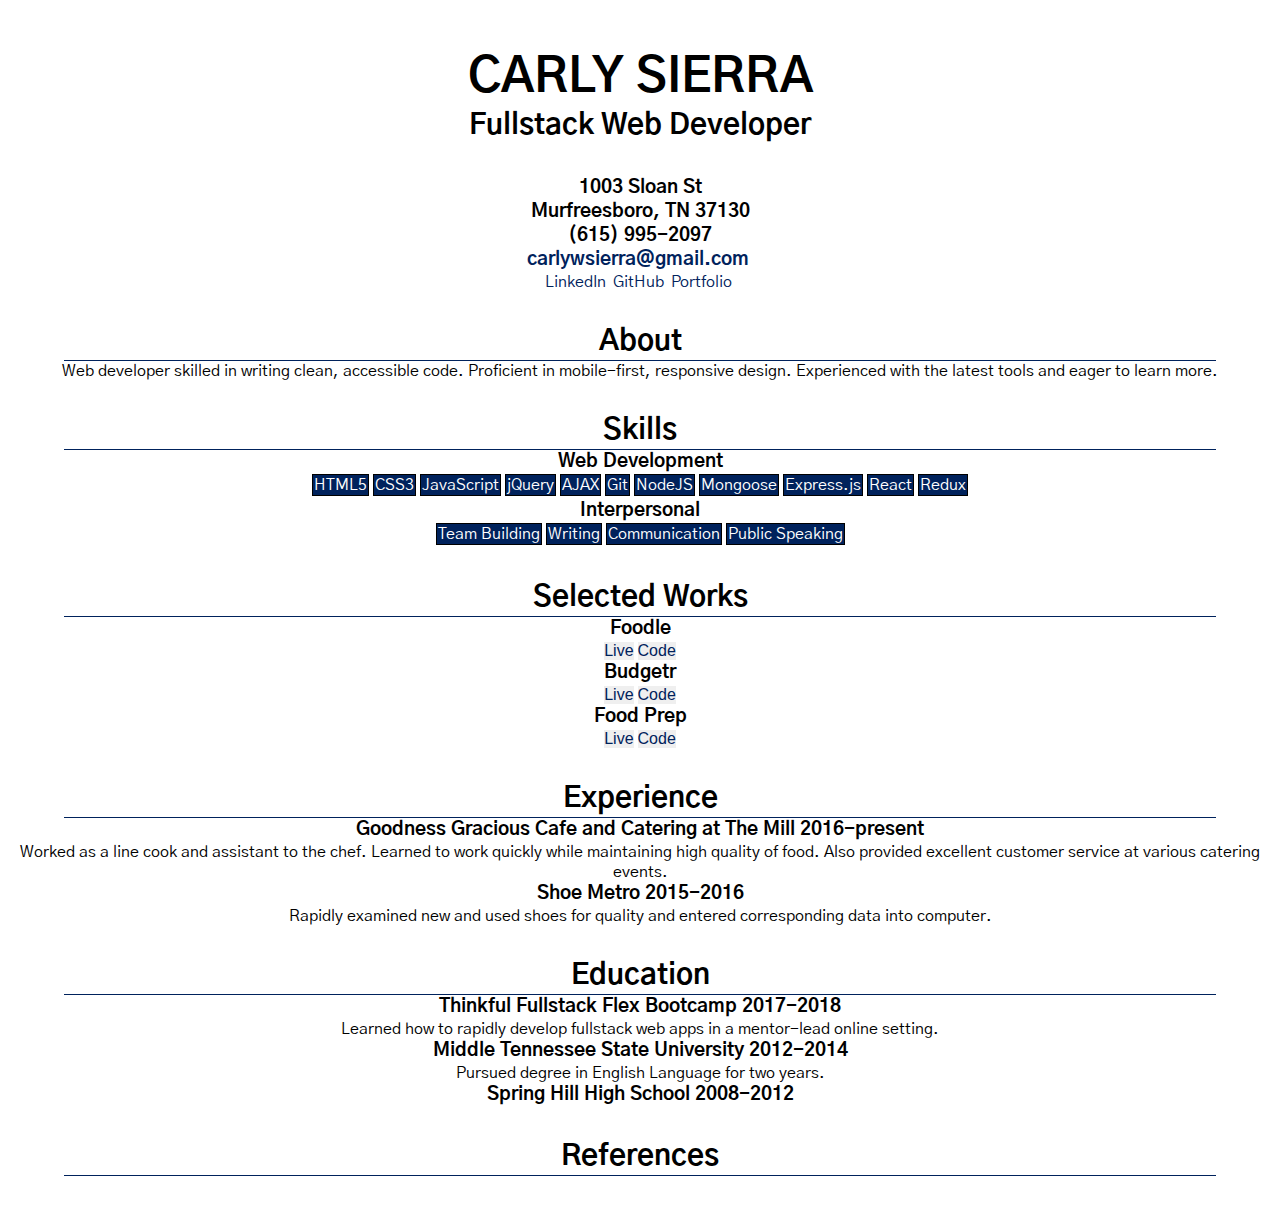
==== resume.html @ b2054bc3 "styles to resume" ====
<!DOCTYPE html>
<html lang="en" dir="ltr">
  <head>
    <meta charset="utf-8">
    <meta name="viewport" content="width=device-width, initial-scale=1">
    <link rel="stylesheet" href="stylesheets/resume.css">
    <link rel="shortcut icon" href="images/favicon-sun-o.ico">
    <link href="https://fonts.googleapis.com/css?family=Crimson+Text|Gothic+A1|Work+Sans" rel="stylesheet">
    <link rel="stylesheet" href="https://use.fontawesome.com/releases/v5.0.13/css/all.css" integrity="sha384-DNOHZ68U8hZfKXOrtjWvjxusGo9WQnrNx2sqG0tfsghAvtVlRW3tvkXWZh58N9jp" crossorigin="anonymous">
    <title>Carly Sierra</title>
  </head>
  <body>
    <header role="banner">
      <h1>CARLY SIERRA</h1>
      <h2>Fullstack Web Developer</h2>
    </header>
    <div class="contact">
      <h3>1003 Sloan St</h3>
      <h3>Murfreesboro, TN 37130</h3>
      <h3>(615) 995-2097</h3>
      <h3><a href="mailto:carlywsierra@gmail.com" target="_blank">carlywsierra@gmail.com</a></h3>
      <a href="https://www.linkedin.com/in/carly-sierra-366155150/"><i class="fab fa-linkedin fa-xs"></i> LinkedIn</a>
      <a href="https://github.com/csierra15"><i class="fab fa-github-square fa-xs"></i> GitHub</a>
      <a href="https://csierra15.github.io/portfolio/"><i class="fas fa-code fa-xs"></i> Portfolio</a>
    </div>
    <div class="about">
      <h2>About</h2>
      <hr>
      <p>
        Web developer skilled in writing clean, accessible code.
        Proficient in mobile-first, responsive design. Experienced with the latest tools
        and eager to learn more.
      </p>
    </div>

    <div class="skills">
      <h2>Skills</h2>
      <hr>
      <ul>
        <h3>Web Development</h3>
        <li>HTML5</li>
        <li>CSS3</li>
        <li>JavaScript</li>
        <li>jQuery</li>
        <li>AJAX</li>
        <li>Git</li>
        <li>NodeJS</li>
        <li>Mongoose</li>
        <li>Express.js</li>
        <li>React</li>
        <li>Redux</li>
        <h3>Interpersonal</h3>
        <li>Team Building</li>
        <li>Writing</li>
        <li>Communication</li>
        <li>Public Speaking</li>
      </ul>
    </div>

    <div class="projects">
      <h2>Selected Works</h2>
      <hr>
      <h3>Foodle</h3>
      <div class="buttons">
        <button><a href="https://csierra15.github.io/foodle/" target="_blank">Live</a></button>
        <button><a href="https://github.com/csierra15/foodle" target="_blank">Code</a></button>
      </div>
      <h3>Budgetr</h3>
      <div class="buttons">
        <button><a href="https://budgetr-app.herokuapp.com/" target="_blank">Live</a></button>
        <button><a href="https://github.com/csierra15/budgetr" target="_blank">Code</a></button>
      </div>
      <h3>Food Prep</h3>
      <div class="buttons">
        <button><a href="https://food-prep.netlify.com" target="_blank">Live</a></button>
        <button><a href="https://github.com/csierra15/food-prep-client" target="_blank">Code</a></button>
      </div>
    </div>

    <div class="experience">
      <h2>Experience</h2>
      <hr>
      <h3>Goodness Gracious Cafe and Catering at The Mill <span>2016-present</span></h3>
      <p>Worked as a line cook and assistant to the chef. Learned to work quickly while maintaining high quality of food. Also provided excellent customer service at various catering events.</p>
      <h3>Shoe Metro <span>2015-2016</span> </h3>
      <p>Rapidly examined new and used shoes for quality and entered corresponding data into computer.</p>
    </div>

    <div class="education">
      <h2>Education</h2>
      <hr>
      <h3>Thinkful Fullstack Flex Bootcamp <span>2017-2018</span> </h3>
      <p>Learned how to rapidly develop fullstack web apps in a mentor-lead online setting.</p>
      <h3>Middle Tennessee State University <span>2012-2014</span> </h3>
      <p>Pursued degree in English Language for two years.</p>
      <h3>Spring Hill High School <span>2008-2012</span></h3>
    </div>

    <div class="refs">
      <h2>References</h2>
      <hr>
    </div>
  </body>
</html>
---- stylesheets/resume.css ----
/* FONTS:
font-family: 'Gothic A1', sans-serif;
font-family: 'Crimson Text', serif;
font-family: 'Work Sans', sans-serif;
 */

* {
  list-style: none;
  margin: 0;
  padding: 0;
  border: 0;
  font-size: 100%;
  /*reset Chrome user agent styles*/
  -webkit-margin-before: 0px;
  -webkit-margin-after: 0px;
  -webkit-margin-start: 0px;
  -webkit-margin-end: 0px;
  -webkit-padding-before: 0px;
  -webkit-padding-after: 0px;
  -webkit-padding-start: 0px;
  -webkit-padding-end: 0px;
}

body {
  font-family: 'Gothic A1', sans-serif;
  text-align: center;
}

a {
  color: #00225C;
  text-decoration: none;
}

a:hover {
  text-decoration: underline;
  cursor: pointer;
}

a:visited {
  color: #444847;
}

h2 {
  font-size: 1.8rem;
}

h3 {
  font-size: 1.2rem;
}

hr {
  border-color: #00225C;
  border-image: none;
  border-style: solid none none;
  border-width: 1px 0 0;
  margin: 0 auto;
  width: 90%;
  clear: both;
}

header h1 {
  margin-top: 3rem;
  font-size: 3rem;
  font-weight: bold;
}

header h2 {
  font-weight: bold;
  margin-bottom: 2rem;
}

.contact a {
  padding-right: 0.2rem;
}

.contact, .about, .skills, .projects, .experience, .education, .refs {
  margin-bottom: 2rem;
}

.skills li {
  background-color: #00225C;
  color: #FFF;
  border: 1px solid #000;
  display: inline-block;
  padding: 0 1px;
  margin-bottom: 0.2rem;
}
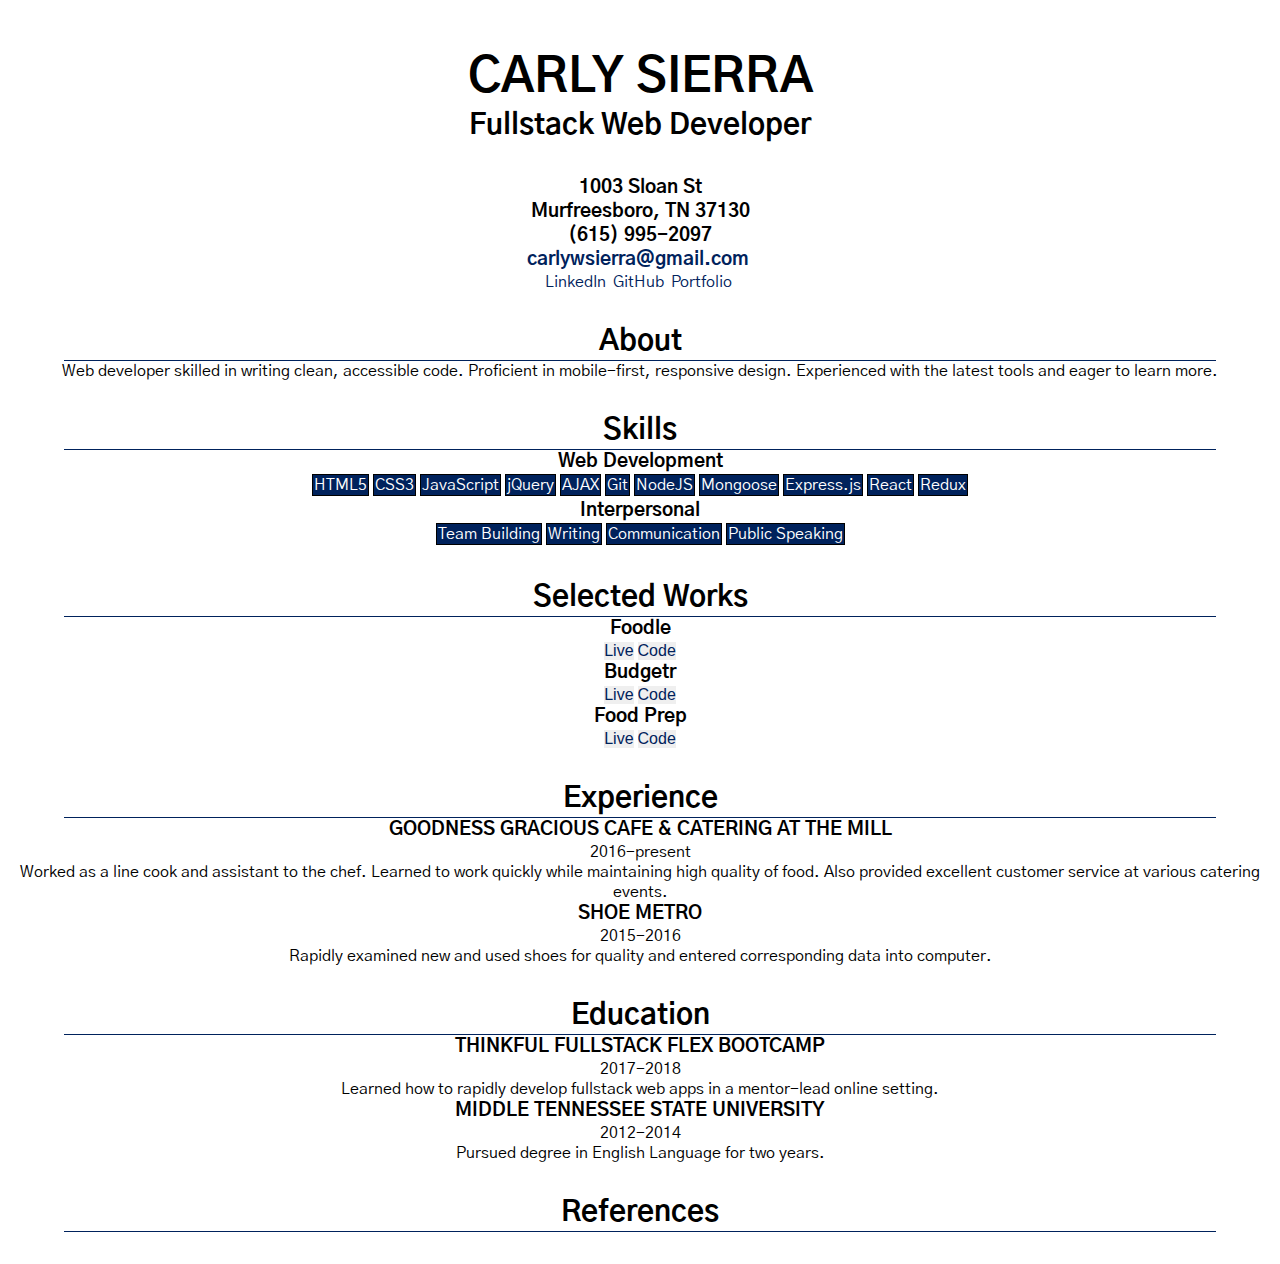
==== commit fbd8639e: "quiz description updated" ====
--- a/resume.html
+++ b/resume.html
@@ -80,20 +80,23 @@
     <div class="experience">
       <h2>Experience</h2>
       <hr>
-      <h3>Goodness Gracious Cafe and Catering at The Mill <span>2016-present</span></h3>
+      <h3>GOODNESS GRACIOUS CAFE & CATERING AT THE MILL</h3>
+      <span>2016-present</span>
       <p>Worked as a line cook and assistant to the chef. Learned to work quickly while maintaining high quality of food. Also provided excellent customer service at various catering events.</p>
-      <h3>Shoe Metro <span>2015-2016</span> </h3>
+      <h3>SHOE METRO</h3>
+      <span>2015-2016</span>
       <p>Rapidly examined new and used shoes for quality and entered corresponding data into computer.</p>
     </div>
 
     <div class="education">
       <h2>Education</h2>
       <hr>
-      <h3>Thinkful Fullstack Flex Bootcamp <span>2017-2018</span> </h3>
+      <h3>THINKFUL FULLSTACK FLEX BOOTCAMP</h3>
+      <span> 2017-2018</span>
       <p>Learned how to rapidly develop fullstack web apps in a mentor-lead online setting.</p>
-      <h3>Middle Tennessee State University <span>2012-2014</span> </h3>
+      <h3>MIDDLE TENNESSEE STATE UNIVERSITY</h3>
+      <span> 2012-2014</span>
       <p>Pursued degree in English Language for two years.</p>
-      <h3>Spring Hill High School <span>2008-2012</span></h3>
     </div>
 
     <div class="refs">
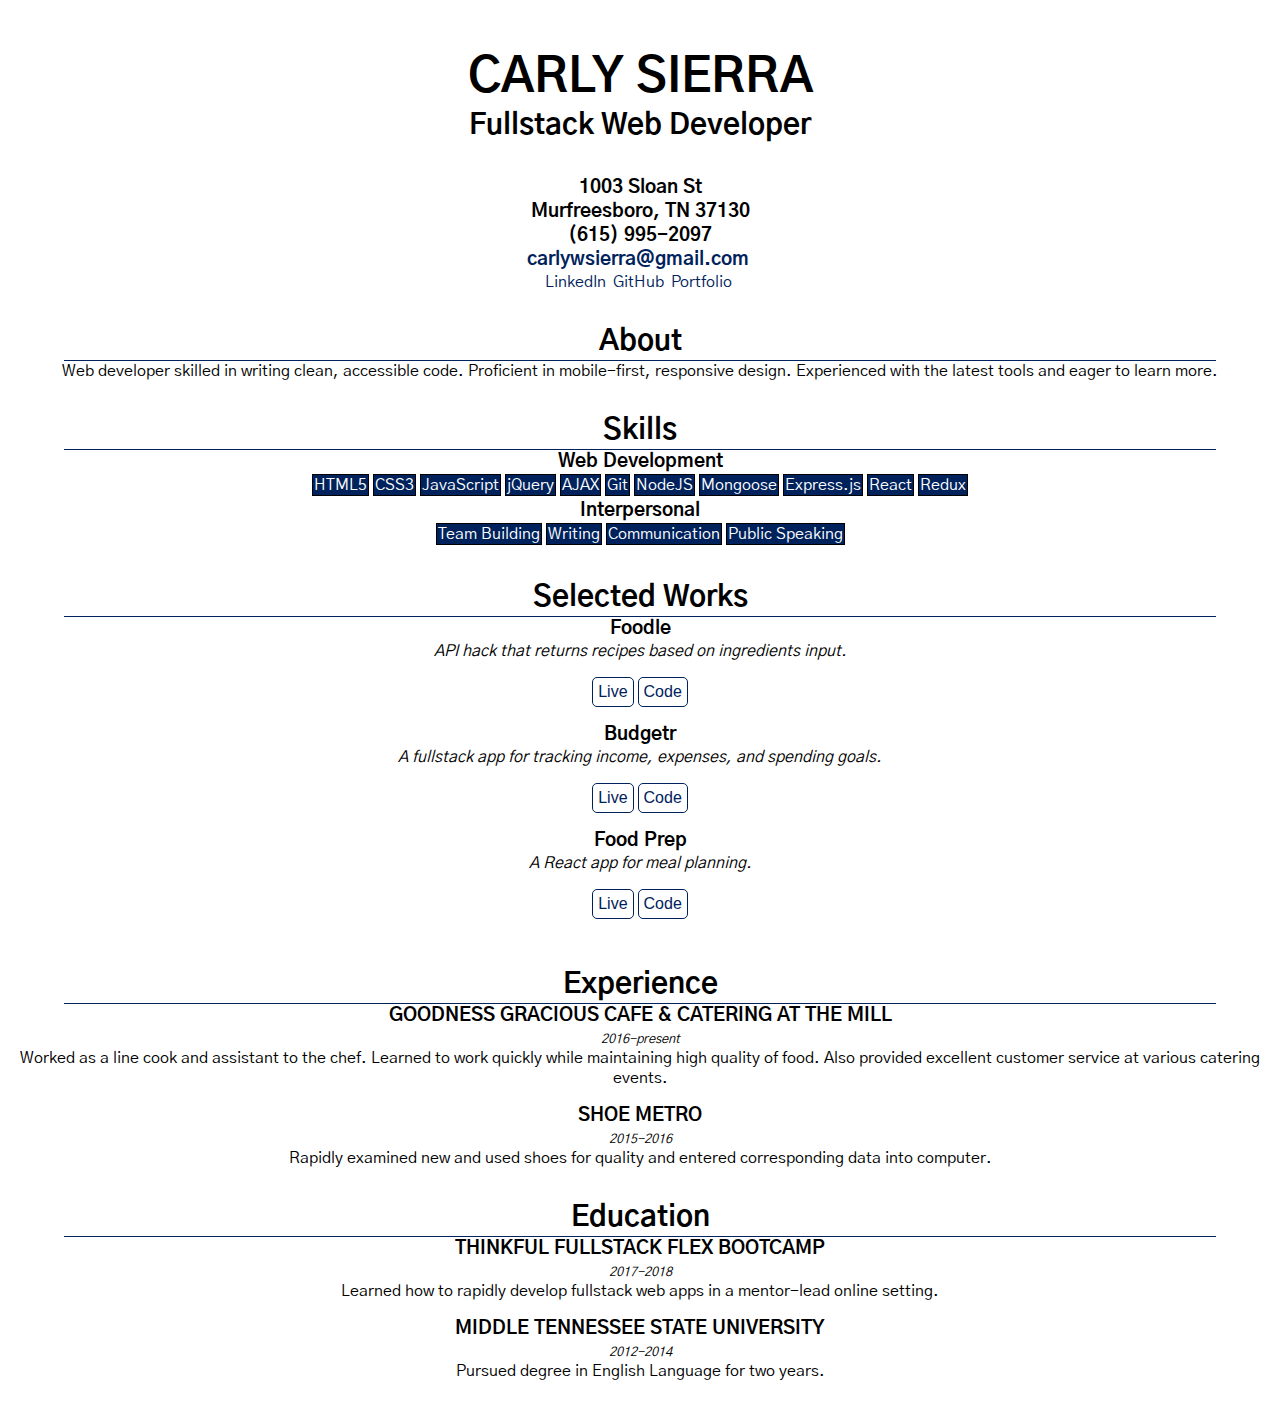
==== commit c6462125: "resume styles" ====
--- a/resume.html
+++ b/resume.html
@@ -61,16 +61,19 @@
       <h2>Selected Works</h2>
       <hr>
       <h3>Foodle</h3>
+      <p class="project-desc">API hack that returns recipes based on ingredients input.</p>
       <div class="buttons">
         <button><a href="https://csierra15.github.io/foodle/" target="_blank">Live</a></button>
         <button><a href="https://github.com/csierra15/foodle" target="_blank">Code</a></button>
       </div>
       <h3>Budgetr</h3>
+      <p class="project-desc">A fullstack app for tracking income, expenses, and spending goals.</p>
       <div class="buttons">
         <button><a href="https://budgetr-app.herokuapp.com/" target="_blank">Live</a></button>
         <button><a href="https://github.com/csierra15/budgetr" target="_blank">Code</a></button>
       </div>
       <h3>Food Prep</h3>
+      <p class="project-desc">A React app for meal planning.</p>
       <div class="buttons">
         <button><a href="https://food-prep.netlify.com" target="_blank">Live</a></button>
         <button><a href="https://github.com/csierra15/food-prep-client" target="_blank">Code</a></button>
@@ -98,10 +101,5 @@
       <span> 2012-2014</span>
       <p>Pursued degree in English Language for two years.</p>
     </div>
-
-    <div class="refs">
-      <h2>References</h2>
-      <hr>
-    </div>
   </body>
 </html>
--- a/stylesheets/resume.css
+++ b/stylesheets/resume.css
@@ -38,6 +38,27 @@
 
 a:visited {
   color: #444847;
+}
+
+button {
+  border: 1px solid #00225C;
+  color: #00225C;
+  background-color: #FFF;
+  padding: 5px;
+  border-radius: 5px;
+}
+
+button a, button a:hover, button a:visited {
+  color: #00225C;
+  text-decoration: none;
+}
+
+button:hover {
+  background-color: #00225C;
+}
+
+button:hover a {
+  color: #FFF;
 }
 
 h2 {
@@ -85,3 +106,16 @@
   padding: 0 1px;
   margin-bottom: 0.2rem;
 }
+
+.project-desc {
+  font-style: italic;
+}
+
+.project-desc, .projects button, experience span, .experience p, .education span, .education p{
+  margin-bottom: 1rem;
+}
+
+.experience span, .education span {
+  font-size: 0.8rem;
+  font-style: italic;
+}
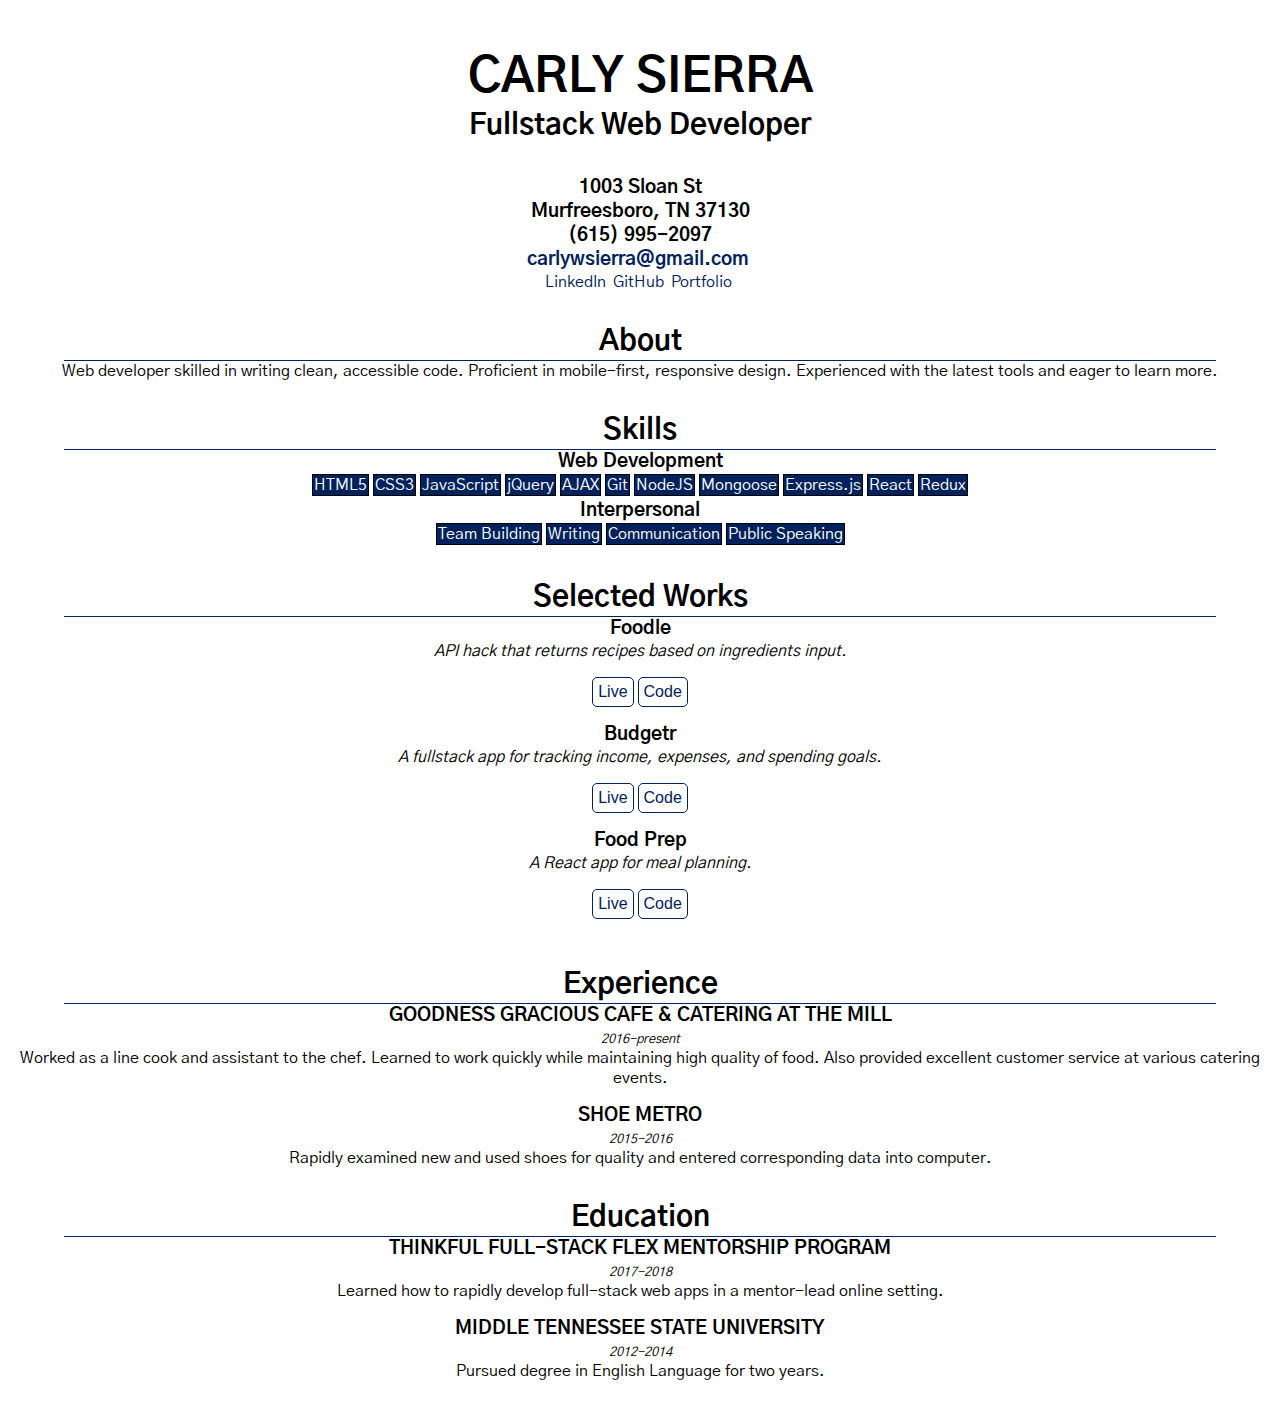
==== commit 7573a2d4: "resume updates" ====
--- a/resume.html
+++ b/resume.html
@@ -94,9 +94,9 @@
     <div class="education">
       <h2>Education</h2>
       <hr>
-      <h3>THINKFUL FULLSTACK FLEX BOOTCAMP</h3>
+      <h3>THINKFUL FULL-STACK FLEX MENTORSHIP PROGRAM</h3>
       <span> 2017-2018</span>
-      <p>Learned how to rapidly develop fullstack web apps in a mentor-lead online setting.</p>
+      <p>Learned how to rapidly develop full-stack web apps in a mentor-lead online setting.</p>
       <h3>MIDDLE TENNESSEE STATE UNIVERSITY</h3>
       <span> 2012-2014</span>
       <p>Pursued degree in English Language for two years.</p>
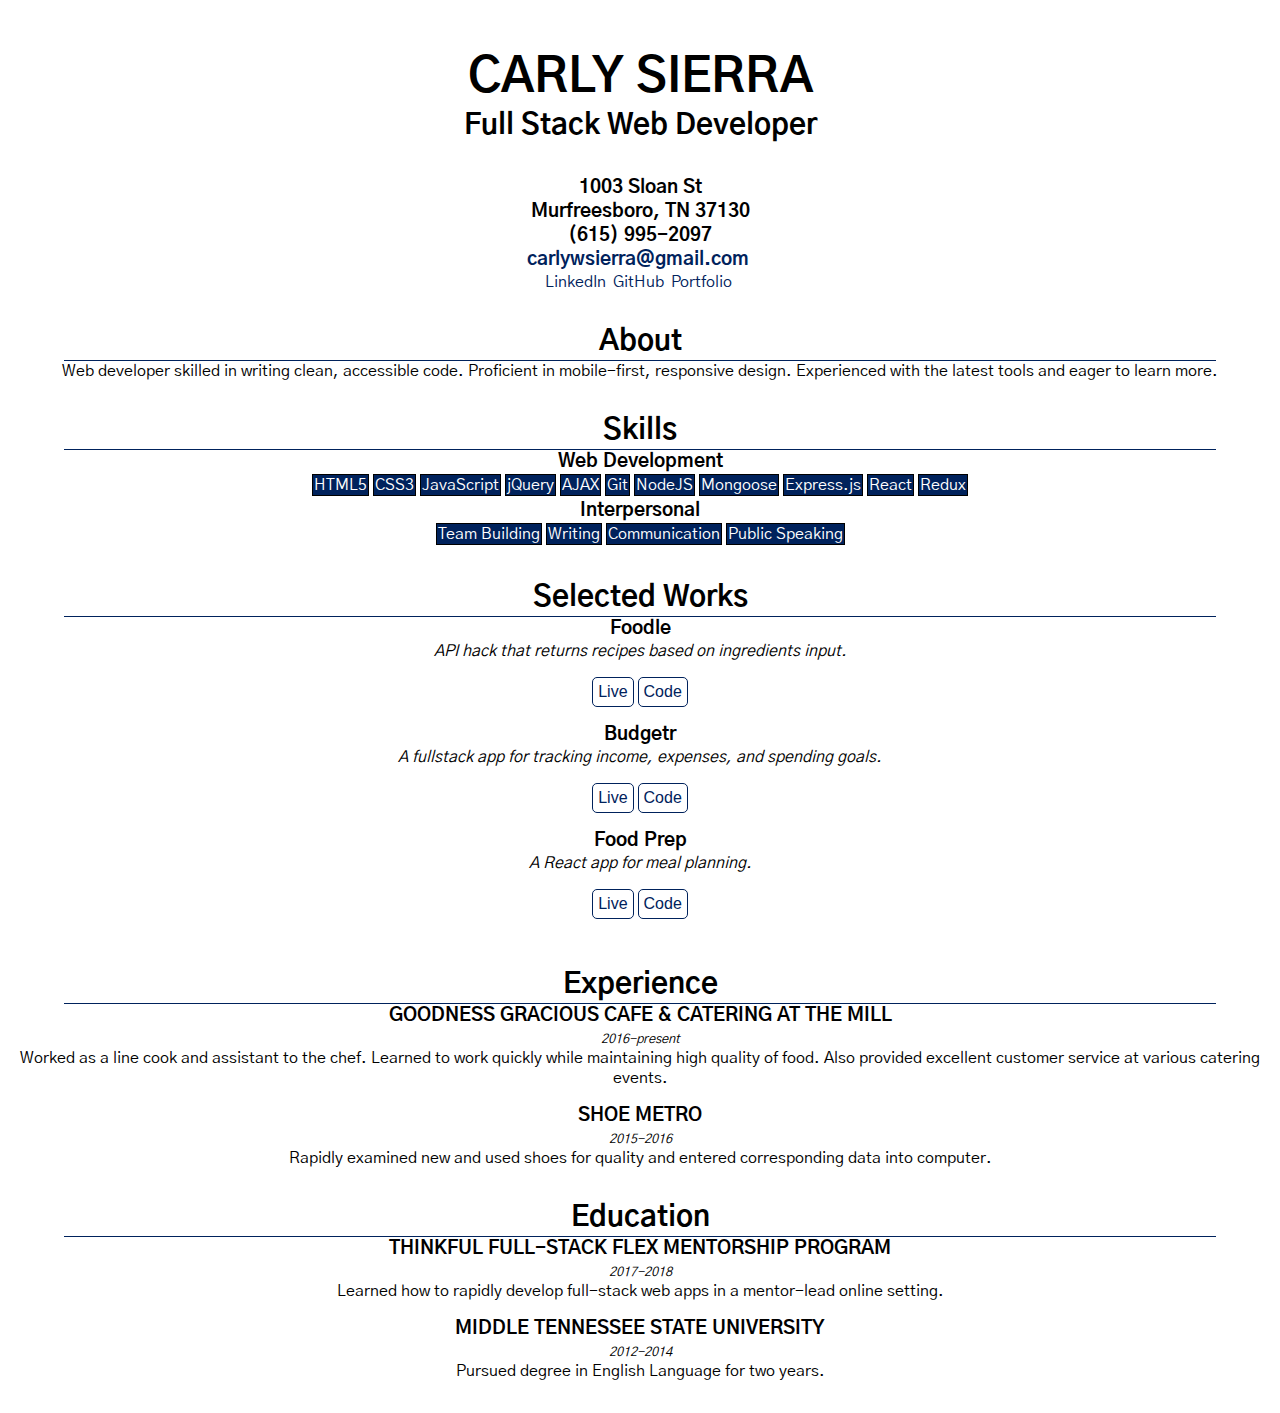
==== commit ca6de20c: "description & resume changes" ====
--- a/resume.html
+++ b/resume.html
@@ -12,14 +12,14 @@
   <body>
     <header role="banner">
       <h1>CARLY SIERRA</h1>
-      <h2>Fullstack Web Developer</h2>
+      <h2>Full Stack Web Developer</h2>
     </header>
     <div class="contact">
       <h3>1003 Sloan St</h3>
       <h3>Murfreesboro, TN 37130</h3>
       <h3>(615) 995-2097</h3>
       <h3><a href="mailto:carlywsierra@gmail.com" target="_blank">carlywsierra@gmail.com</a></h3>
-      <a href="https://www.linkedin.com/in/carly-sierra-366155150/"><i class="fab fa-linkedin fa-xs"></i> LinkedIn</a>
+      <a href="https://www.linkedin.com/in/carlysierra/"><i class="fab fa-linkedin fa-xs"></i> LinkedIn</a>
       <a href="https://github.com/csierra15"><i class="fab fa-github-square fa-xs"></i> GitHub</a>
       <a href="https://csierra15.github.io/portfolio/"><i class="fas fa-code fa-xs"></i> Portfolio</a>
     </div>
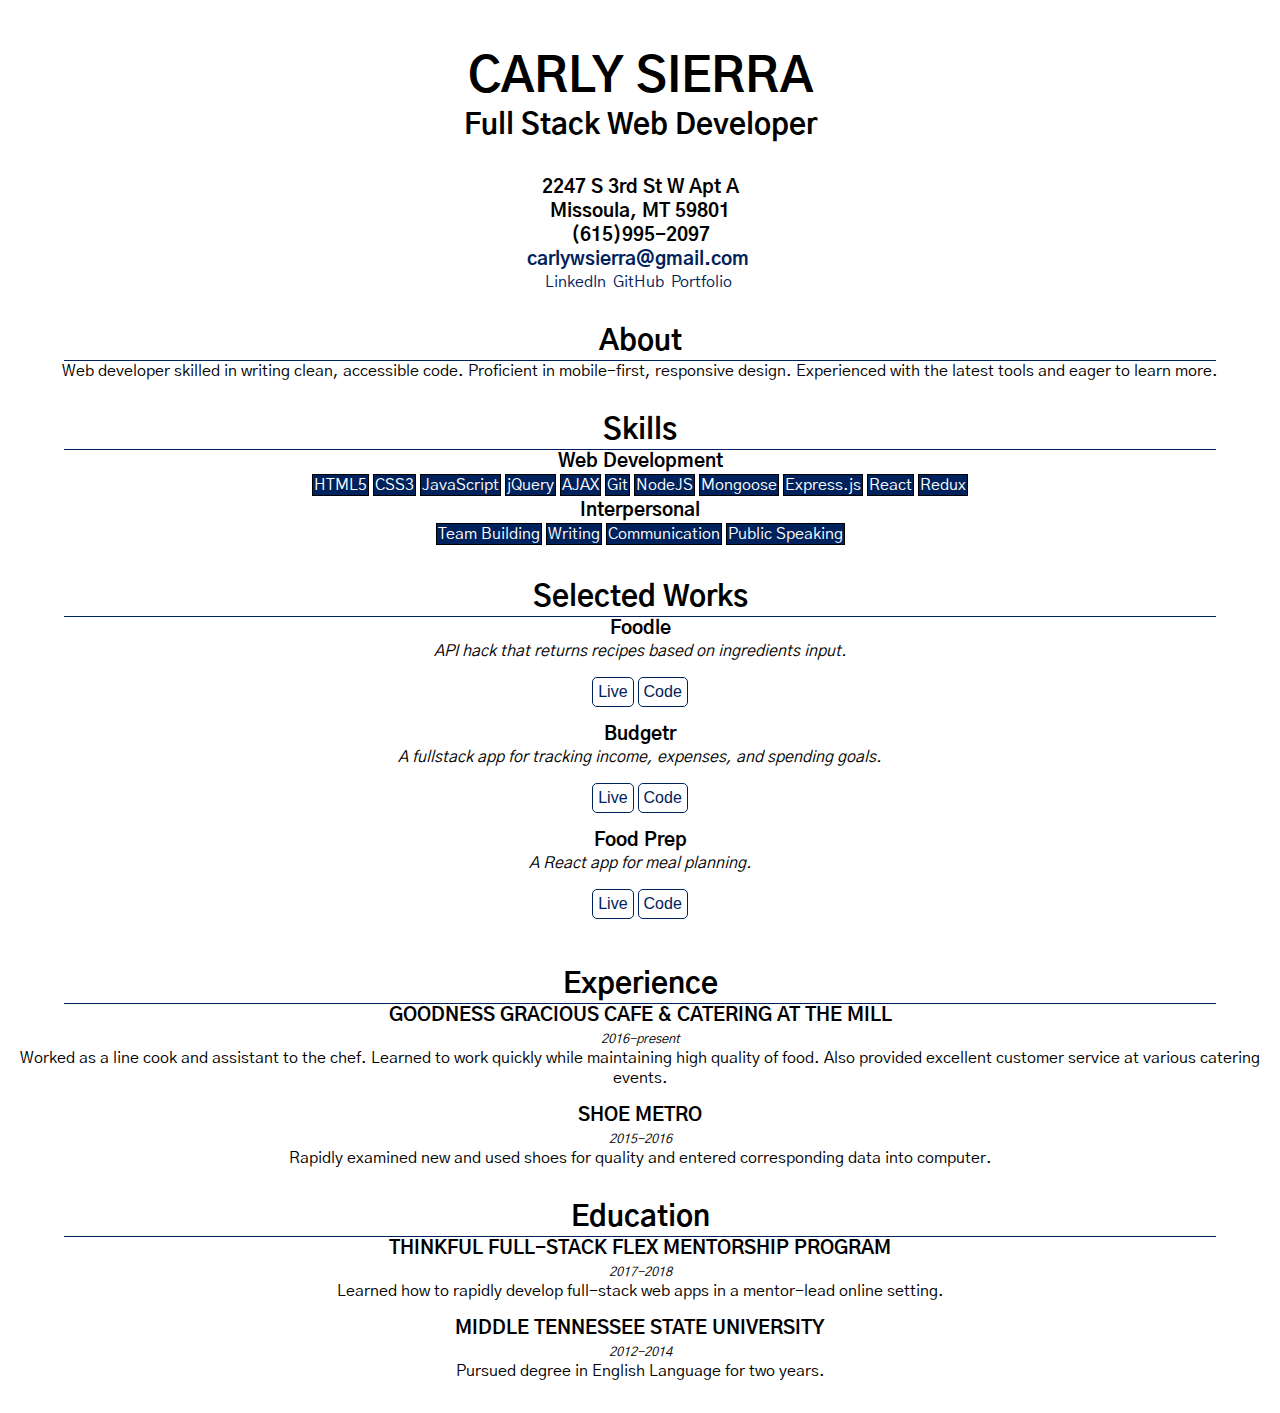
==== commit f056b298: "animations & style fixe, address update on resumes" ====
--- a/resume.html
+++ b/resume.html
@@ -15,9 +15,9 @@
       <h2>Full Stack Web Developer</h2>
     </header>
     <div class="contact">
-      <h3>1003 Sloan St</h3>
-      <h3>Murfreesboro, TN 37130</h3>
-      <h3>(615) 995-2097</h3>
+      <h3>2247 S 3rd St W Apt A</h3>
+      <h3>Missoula, MT 59801</h3>
+      <h3>(615)995-2097</h3>
       <h3><a href="mailto:carlywsierra@gmail.com" target="_blank">carlywsierra@gmail.com</a></h3>
       <a href="https://www.linkedin.com/in/carlysierra/"><i class="fab fa-linkedin fa-xs"></i> LinkedIn</a>
       <a href="https://github.com/csierra15"><i class="fab fa-github-square fa-xs"></i> GitHub</a>
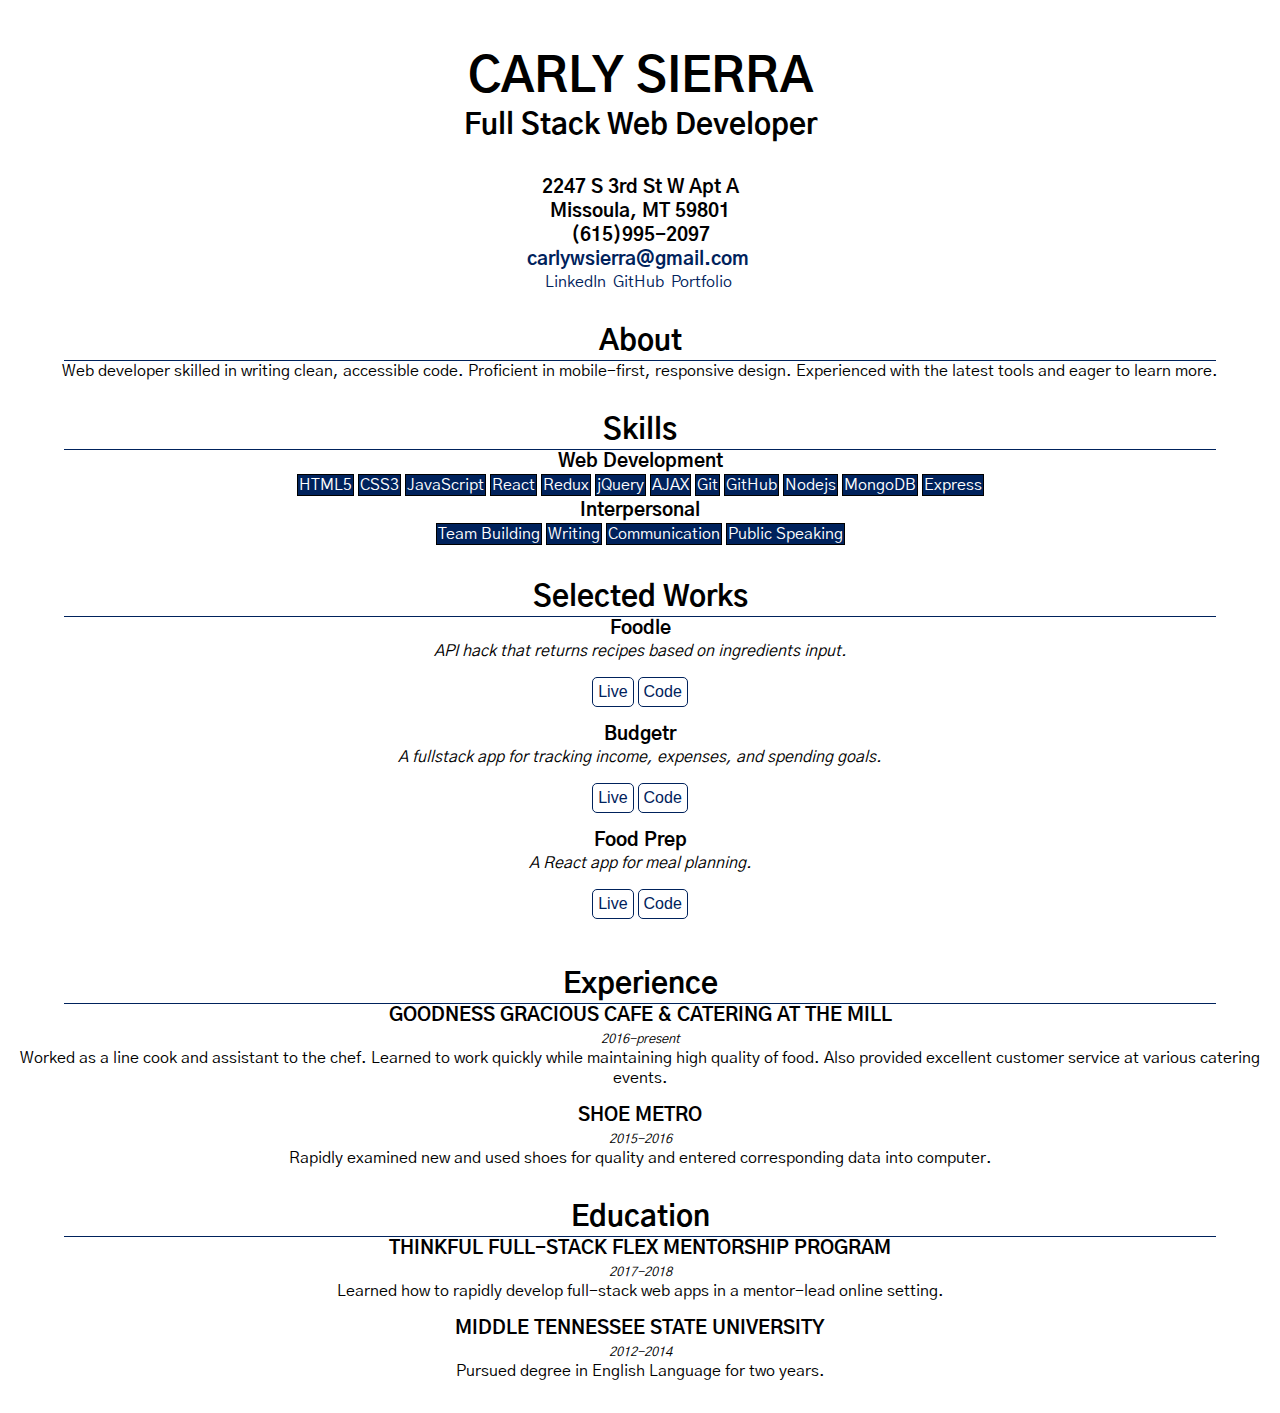
==== commit f989ca5c: "changed index.html title" ====
--- a/resume.html
+++ b/resume.html
@@ -41,14 +41,16 @@
         <li>HTML5</li>
         <li>CSS3</li>
         <li>JavaScript</li>
+        <li>React</li>
+        <li>Redux</li>
         <li>jQuery</li>
         <li>AJAX</li>
         <li>Git</li>
-        <li>NodeJS</li>
-        <li>Mongoose</li>
-        <li>Express.js</li>
-        <li>React</li>
-        <li>Redux</li>
+        <li>GitHub</li>
+        <li>Nodejs</li>
+        <li>MongoDB</li>
+        <li>Express</li>
+        
         <h3>Interpersonal</h3>
         <li>Team Building</li>
         <li>Writing</li>
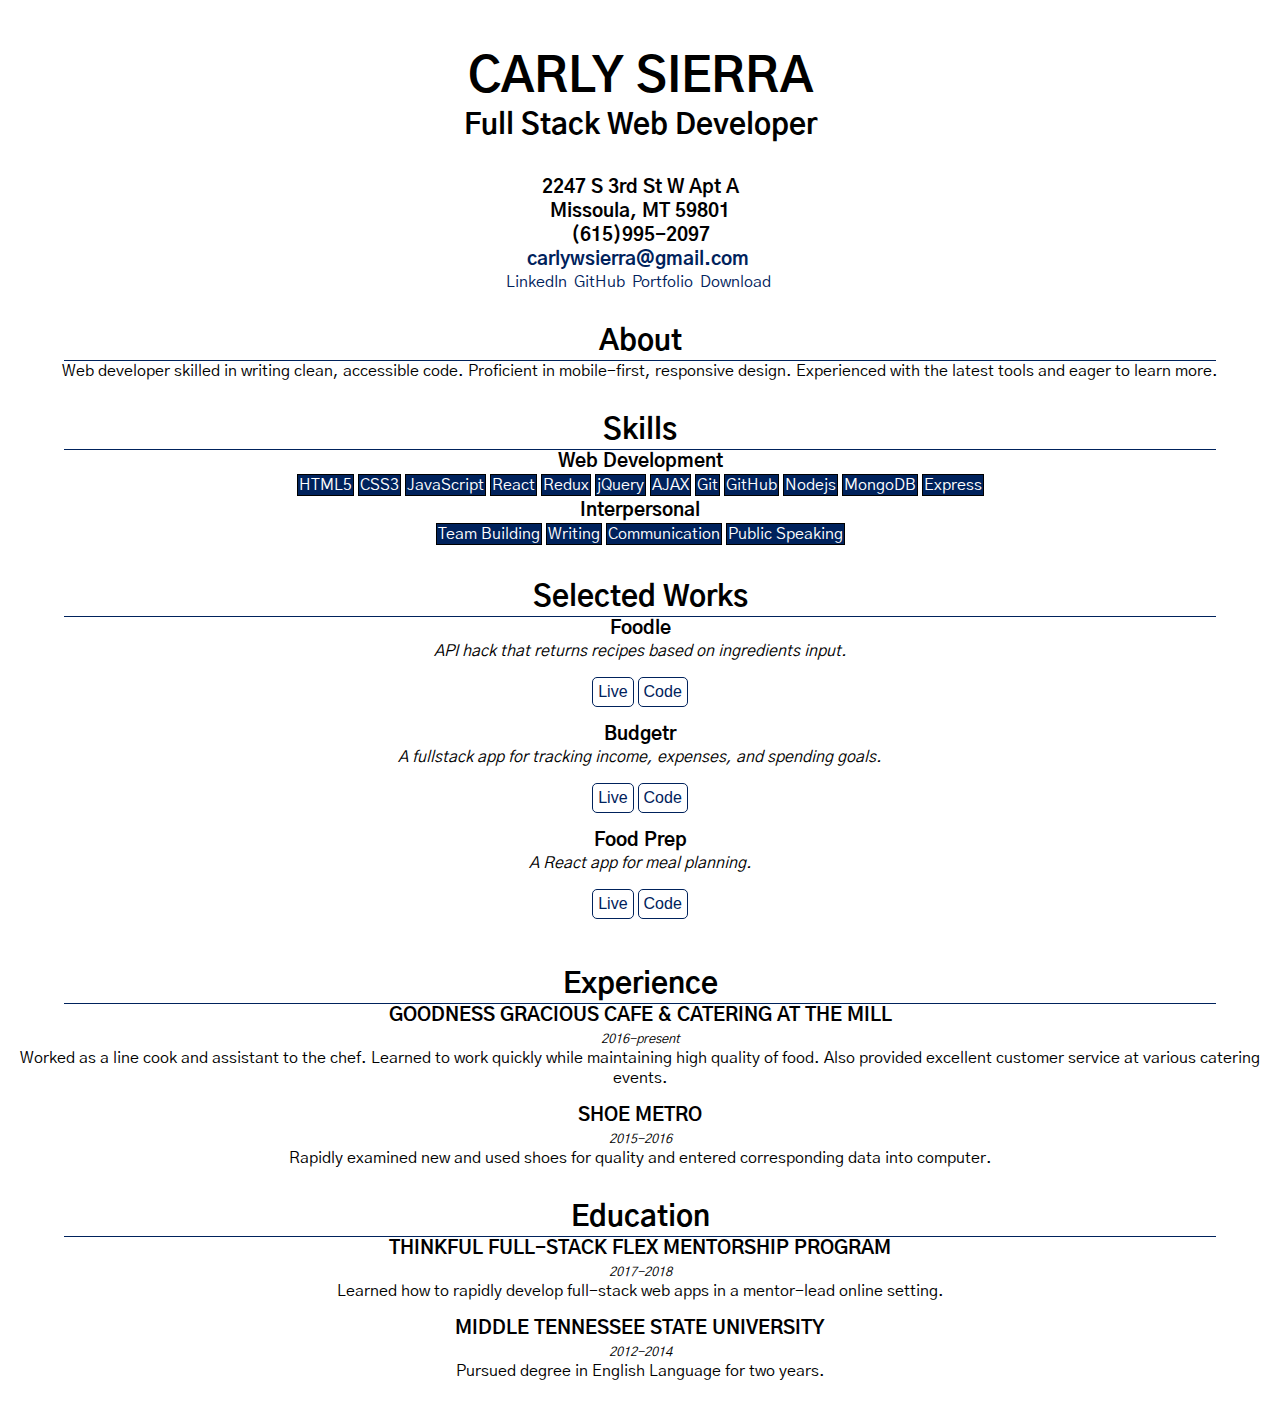
==== commit f20e9d98: "added resume pdf download" ====
--- a/resume.html
+++ b/resume.html
@@ -22,6 +22,7 @@
       <a href="https://www.linkedin.com/in/carlysierra/"><i class="fab fa-linkedin fa-xs"></i> LinkedIn</a>
       <a href="https://github.com/csierra15"><i class="fab fa-github-square fa-xs"></i> GitHub</a>
       <a href="https://csierra15.github.io/portfolio/"><i class="fas fa-code fa-xs"></i> Portfolio</a>
+      <a href="documents/CarlySierraResume.pdf" download="CarlySierraResume"><i class="fas fa-file-pdf fa-xs"></i> Download</a>
     </div>
     <div class="about">
       <h2>About</h2>
@@ -50,7 +51,7 @@
         <li>Nodejs</li>
         <li>MongoDB</li>
         <li>Express</li>
-        
+
         <h3>Interpersonal</h3>
         <li>Team Building</li>
         <li>Writing</li>
